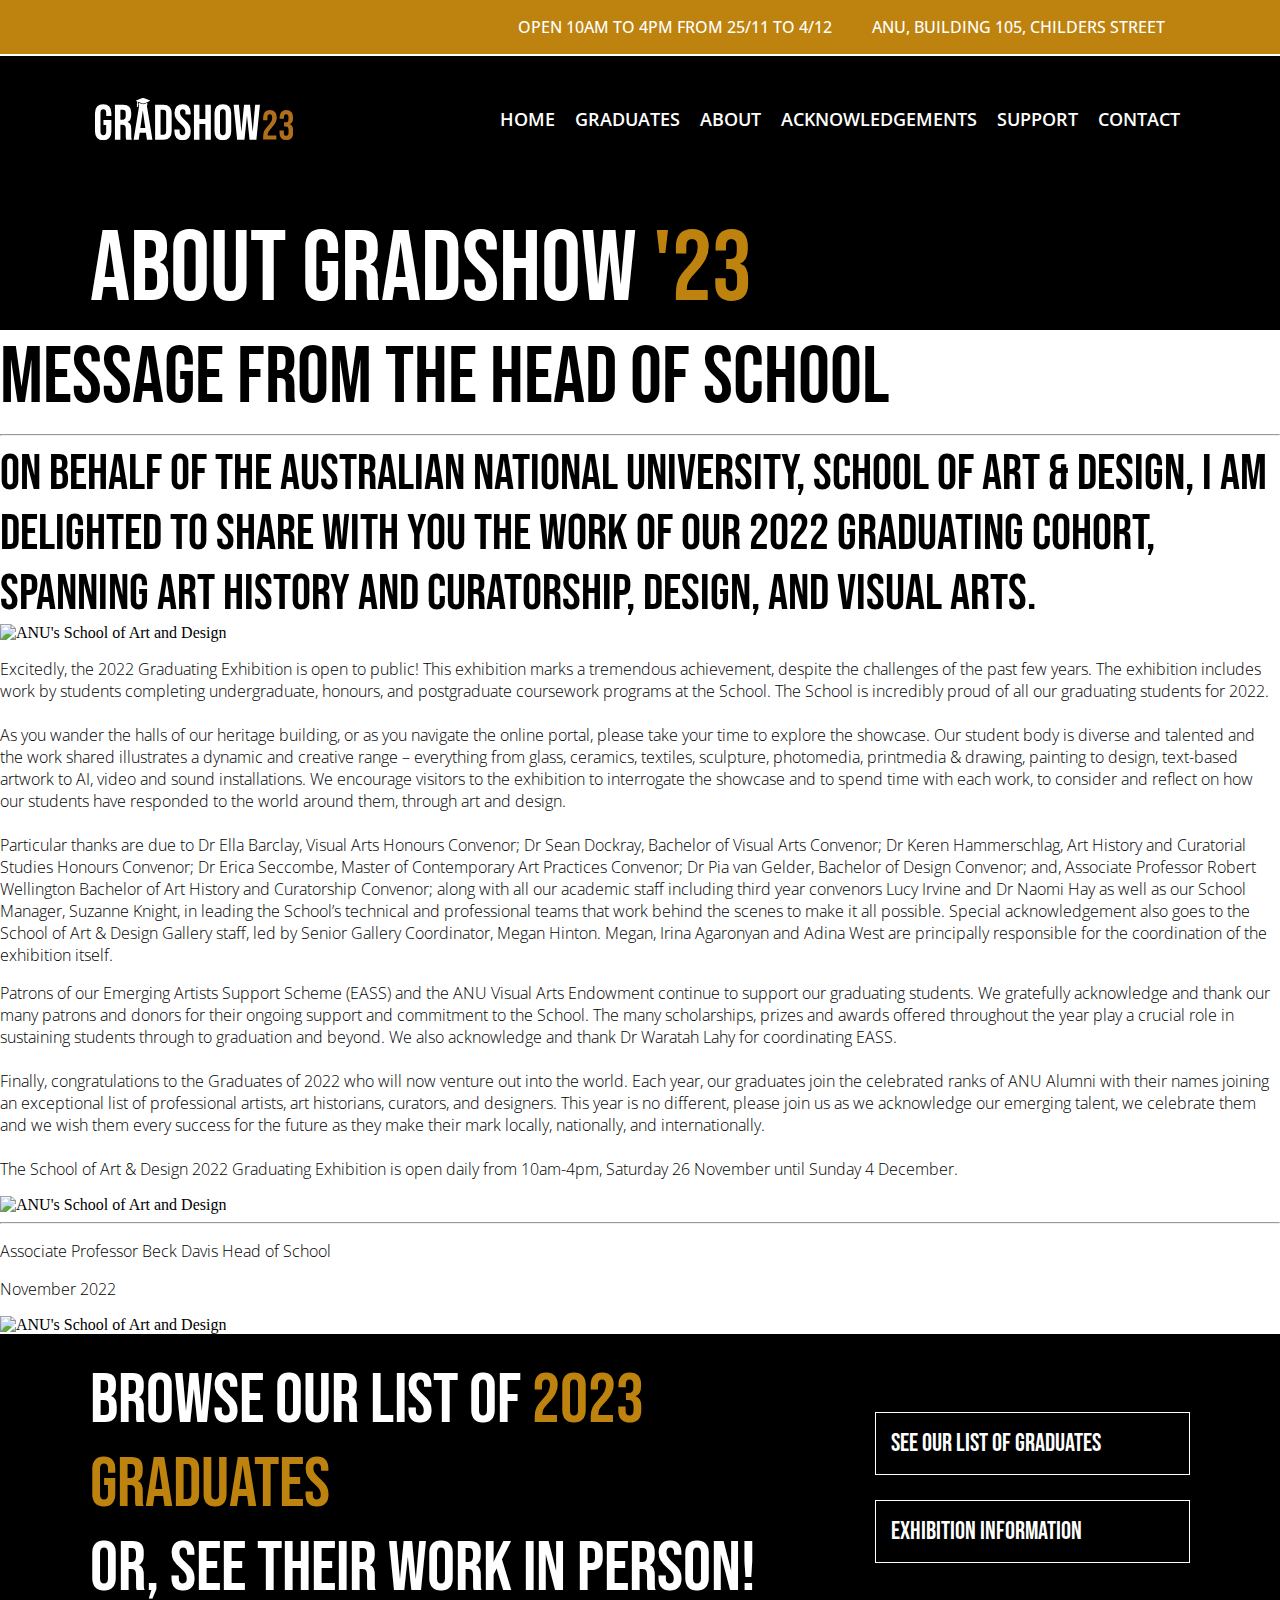
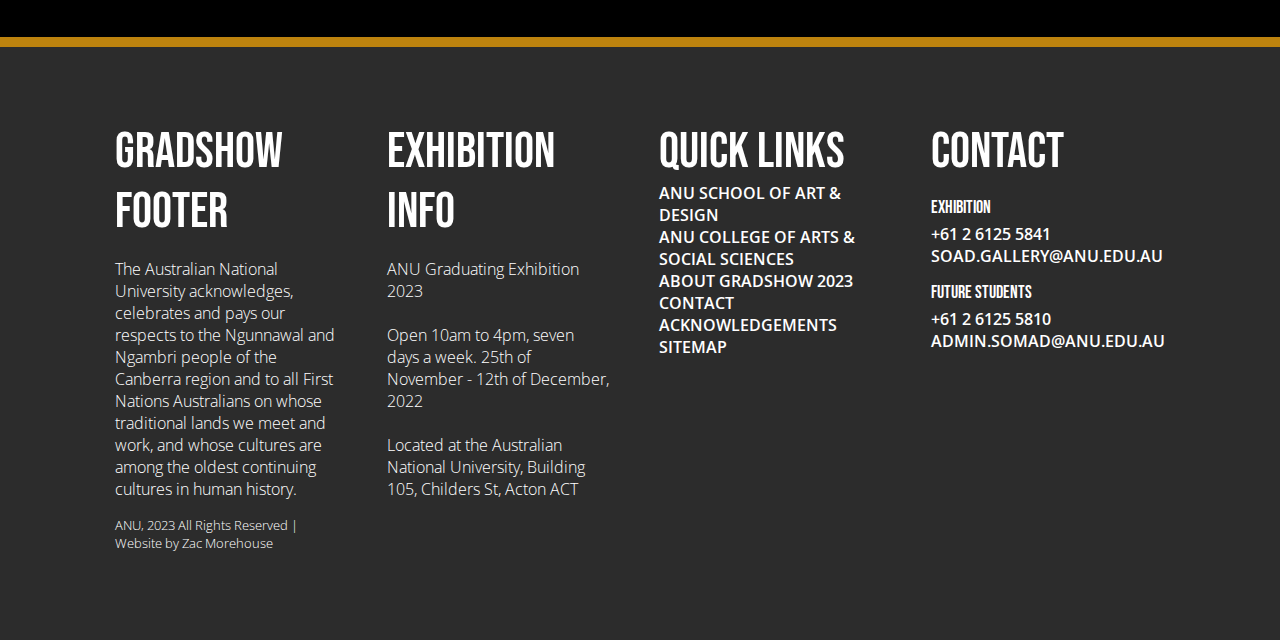
==== about.html @ ca8c3c99 "Further Updates" ====
<!DOCTYPE html>
<html lang="en">

<head>
    <meta charset="UTF-8">
    <meta content="width=device-width, initial-scale=1" name="viewport" />
    <title>About The Gradshow</title>

    <!-- Styles -->
    <link rel="stylesheet" href="/css/styles.css">
    <link rel="stylesheet" href="/css/about.css">

    <!-- Fonts -->
    <link rel="preconnect" href="https://fonts.googleapis.com">
    <link rel="preconnect" href="https://fonts.gstatic.com" crossorigin>
    <link
        href="https://fonts.googleapis.com/css2?family=Bebas+Neue&family=Open+Sans:ital,wght@0,300;0,400;0,500;0,600;0,700;0,800;1,300;1,400;1,500;1,600;1,700;1,800&display=swap"
        rel="stylesheet">

    <!-- Scripts -->
    <script src="/scripts/custom.js"></script>
    <script src="/scripts/templates.js"></script>
    <script src="https://kit.fontawesome.com/bf64e8a004.js" crossorigin="anonymous"></script>

</head>

<body>
    <!-- Header -->
    <header class="globalheader"></header>


    <!-- Page Title Section -->
    <section class="pagetitle">
        <h1> About Gradshow <span id='highlighttext'>'23</span></h1>
    </section>

    <section class="headofschool">
        <div class="staggered">
            <div>
                <h2> Message From The Head Of School</h2>
                <hr>
                <h3> On behalf of the Australian National University, School of Art & Design, I am delighted to share
                    with you the work of our 2022 graduating cohort, spanning art history and curatorship, design, and
                    visual arts. </h3>
                <img src="/" alt="ANU's School of Art and Design">
            </div>
            <div>
                <p> Excitedly, the 2022 Graduating Exhibition is open to public! This exhibition marks a tremendous
                    achievement, despite the challenges of the past few years. The exhibition includes work by students
                    completing undergraduate, honours, and postgraduate coursework programs at the School. The School is
                    incredibly proud of all our graduating students for 2022.
                    <br /> <br />
                    As you wander the halls of our heritage building, or as you navigate the online portal, please take
                    your time to explore the showcase. Our student body is diverse and talented and the work shared
                    illustrates a dynamic and creative range – everything from glass, ceramics, textiles, sculpture,
                    photomedia, printmedia & drawing, painting to design, text-based artwork to AI, video and sound
                    installations. We encourage visitors to the exhibition to interrogate the showcase and to spend time
                    with each work, to consider and reflect on how our students have responded to the world around them,
                    through art and design.
                    <br /> <br />
                    Particular thanks are due to Dr Ella Barclay, Visual Arts Honours Convenor; Dr Sean Dockray,
                    Bachelor of Visual Arts Convenor; Dr Keren Hammerschlag, Art History and Curatorial Studies Honours
                    Convenor; Dr Erica Seccombe, Master of Contemporary Art Practices Convenor; Dr Pia van Gelder,
                    Bachelor of Design Convenor; and, Associate Professor Robert Wellington Bachelor of Art History and
                    Curatorship Convenor; along with all our academic staff including third year convenors Lucy Irvine
                    and Dr Naomi Hay as well as our School Manager, Suzanne Knight, in leading the School’s technical
                    and professional teams that work behind the scenes to make it all possible. Special acknowledgement
                    also goes to the School of Art & Design Gallery staff, led by Senior Gallery Coordinator, Megan
                    Hinton. Megan, Irina Agaronyan and Adina West are principally responsible for the coordination of
                    the exhibition itself.
                </p>
            </div>
        </div>
        <div class="staggered">
            <div>
                <p>
                    Patrons of our Emerging Artists Support Scheme (EASS) and the ANU Visual Arts Endowment continue to support our graduating students. We gratefully acknowledge and thank our many patrons and donors for their ongoing support and commitment to the School. The many scholarships, prizes and awards offered throughout the year play a crucial role in sustaining students through to graduation and beyond. We also acknowledge and thank Dr Waratah Lahy for coordinating EASS.
<br/><br/>
Finally, congratulations to the Graduates of 2022 who will now venture out into the world. Each year, our graduates join the celebrated ranks of ANU Alumni with their names joining an exceptional list of professional artists, art historians, curators, and designers. This year is no different, please join us as we acknowledge our emerging talent, we celebrate them and we wish them every success for the future as they make their mark locally, nationally, and internationally.
<br/><br/>
The School of Art & Design 2022 Graduating Exhibition is open daily from 10am-4pm, Saturday 26 November until Sunday 4 December.
                </p>
                <div id="authorbox">
                    <img src="/" alt="ANU's School of Art and Design">
                    <hr>
                    <div>
                        <p> 
                            Associate Professor Beck Davis Head of School </p>
                            <p>
                                November 2022
                            </p>
                    </div>
                </div>
            </div>
            <div>
                <img src="/" alt="ANU's School of Art and Design">

            </div>
        </div>
    </section>

    <section class="calltoaction">
    </section>
    <!-- Footer -->
    <footer class="globalfooter"></footer>
</body>

</html>
---- css/styles.css ----
/* Template Styles */
/* Header & Footer Styling */
header, footer {
    display:flex;
    flex-direction:row;
    justify-content:space-between;
    align-items:center;
    
}

header {
    flex-wrap:wrap;
	background-color: transparent;
	padding-bottom: 30%;
	margin-bottom: -40% !important;
}


.mainnav, .eventdetails {
    padding-left:7%;
    padding-right:7%;
    width:100%;
    display:flex;
}

.eventdetails {
    background-color:#BD830E;
    flex-direction: row-reverse;
}

.mainnav {
    padding-top:15px;
    padding-bottom:15px;
    justify-content:space-between;
    align-items:center;
}

.mainnav ul {
    display:flex;
}

.mainnav li {
    padding-left:10px;
    padding-right:10px;
    transition:0.4s;

}

.mainnav a {
    color:white;
    font-size:18px;
    
}

.mainnav li:hover {
    transform:scale(1.10);
    transition:0.4s;
}


.eventdetails div {
    display:flex;
    justify-content: center;
    align-items:center;
    padding-right:25px;
}

.eventdetails i {
    padding-right:15px;
}

.eventdetails p {
    color:white;
    font-weight:500;
}

.mainnav svg {
    width:18%;
    height:100px;
    margin-left:5px;
}



footer {
    padding:2% 7% 2% 7%;
    align-items:start;
    background-color:#2C2C2C;
    border-top-style: solid;
    border-width:10px;
    border-color:#BD830E;
    padding-top:50px;
    padding-bottom:50px;
}

footer > * {
    color:white;    
}

.navmenupopup {
display:none;
}

footer h2, h3 {
    font-size:50px !important;
}

footer h4 {
    font-size:18px !important;
    margin:0px;
    padding-bottom:5px;
    padding-top:15px;
}

footer > div { 
width:25%;
padding:25px;
}

footer a {
    color:white !important;
}

#tagline {
    font-size:13px;
}

/* Responsive */
@media only screen and (max-width: 1024px )   {
    footer {
        flex-wrap:wrap;
    }

    footer > div { 
        width:100%;
        padding:15px;

    }

}

/* CTA Styling */
.calltoaction {
    display:flex;
    flex-direction:row;
    align-items:center;
    background-color:black;
    padding-left:7%;
    padding-right:7%;
    padding-top:2%;
    padding-bottom:2%;
}

.calltoaction h2 {
    font-size:70px;
}

.calltoaction > * {
    color:white;
}

.calltoaction hr {
    border-width:2px;
    color:#BD830E;
    border-style:solid;
}

.calltoaction > div:nth-of-type(1) {
    width:70%;
} 

.calltoaction > div:nth-of-type(3) { 
        width: 30%;
        display: flex;
        flex-direction: column;
        align-items: center;
        margin-left: 50px;

}

.calltoaction button {
    margin-top:15px;
    width:100%;   
    
}

#ctaleft {
    display:flex;
    flex-direction:row;
    flex-wrap:nowrap;
    justify-content:space-between;

}

@media only screen and (max-width: 1024px )   {
    .calltoaction {
        flex-wrap:wrap; 
        padding-top:50px;
        padding-bottom:50px;
    }
    .calltoaction div {
        width:100% !important;

    }

    .calltoaction h2 {
        font-size:40px; 
        text-align:center;
    }


    
    #ctaleft {
        display:block;
    }

    .calltoaction > div:nth-of-type(3) { 
        margin-left:0px;
    }

}


/* General Styling */

body {
    margin:0px;
    
}


button {
    border-radius:0;
    border-style:solid;
    border-width:1px;
    border-color:white;
    text-transform:uppercase;
    font-family:'Bebas Neue';
    font-size:25px;
    padding:15px 15px 15px 15px;
    background-color:black;
    color:white;
    margin-top:10px;
    margin-bottom:10px;
    display: flex;
    justify-content: space-between;
    transition:0.4s;

}



button i{
    padding-left:15px;
    transition:0.4s;

}

button:hover {
    background-color:#BD830E;
    transform:scale(1.1);
    transition:0.4s;
}

button:hover i {
    transform:rotate(-90deg) translatex(-5px) translatey(4px) scale(1.025);
    transition:0.4s;


}

ul {
    list-style-type:none;
    padding-left:0px;
    margin:0px;
}

h1, h2, h3, h4 {
    font-family:'Bebas Neue';
    font-size:80px;
    margin:0px;
    padding:0px;
    font-weight:100;
}

p, a {
    font-family:'Open Sans';
    font-size:16px;
    font-weight:100;
}

a {
    font-weight:600;
    text-transform:uppercase;
    text-decoration:none;
    color:black;
    transform:scale(1);
}

#highlighttext {
    color:#BD830E;
}

.pagetitle {
    padding-left:7%;
    padding-right:7%;
    padding-top:12%;
    padding-bottom:0px;
    background-color:black;
    color:white;
}

.pagetitle h1 {
    font-size:100px;
}

@media only screen and (max-width: 480px)   {
    .pagetitle {
        padding:7%;
        padding-top:0px;
        padding-bottom:0px;
        background-color:white;
        color:black;
        display:flex;
    }

    .pagetitle h1 {
        font-size:55px;

    }
    
}

.desktop {
    display:block;
}

.mobile {
    display:none;
}

@media only screen and (max-width: 1024px )   {
    .desktop { 
        display:none;
    }
    .mobile {
        display:block;
    }
}
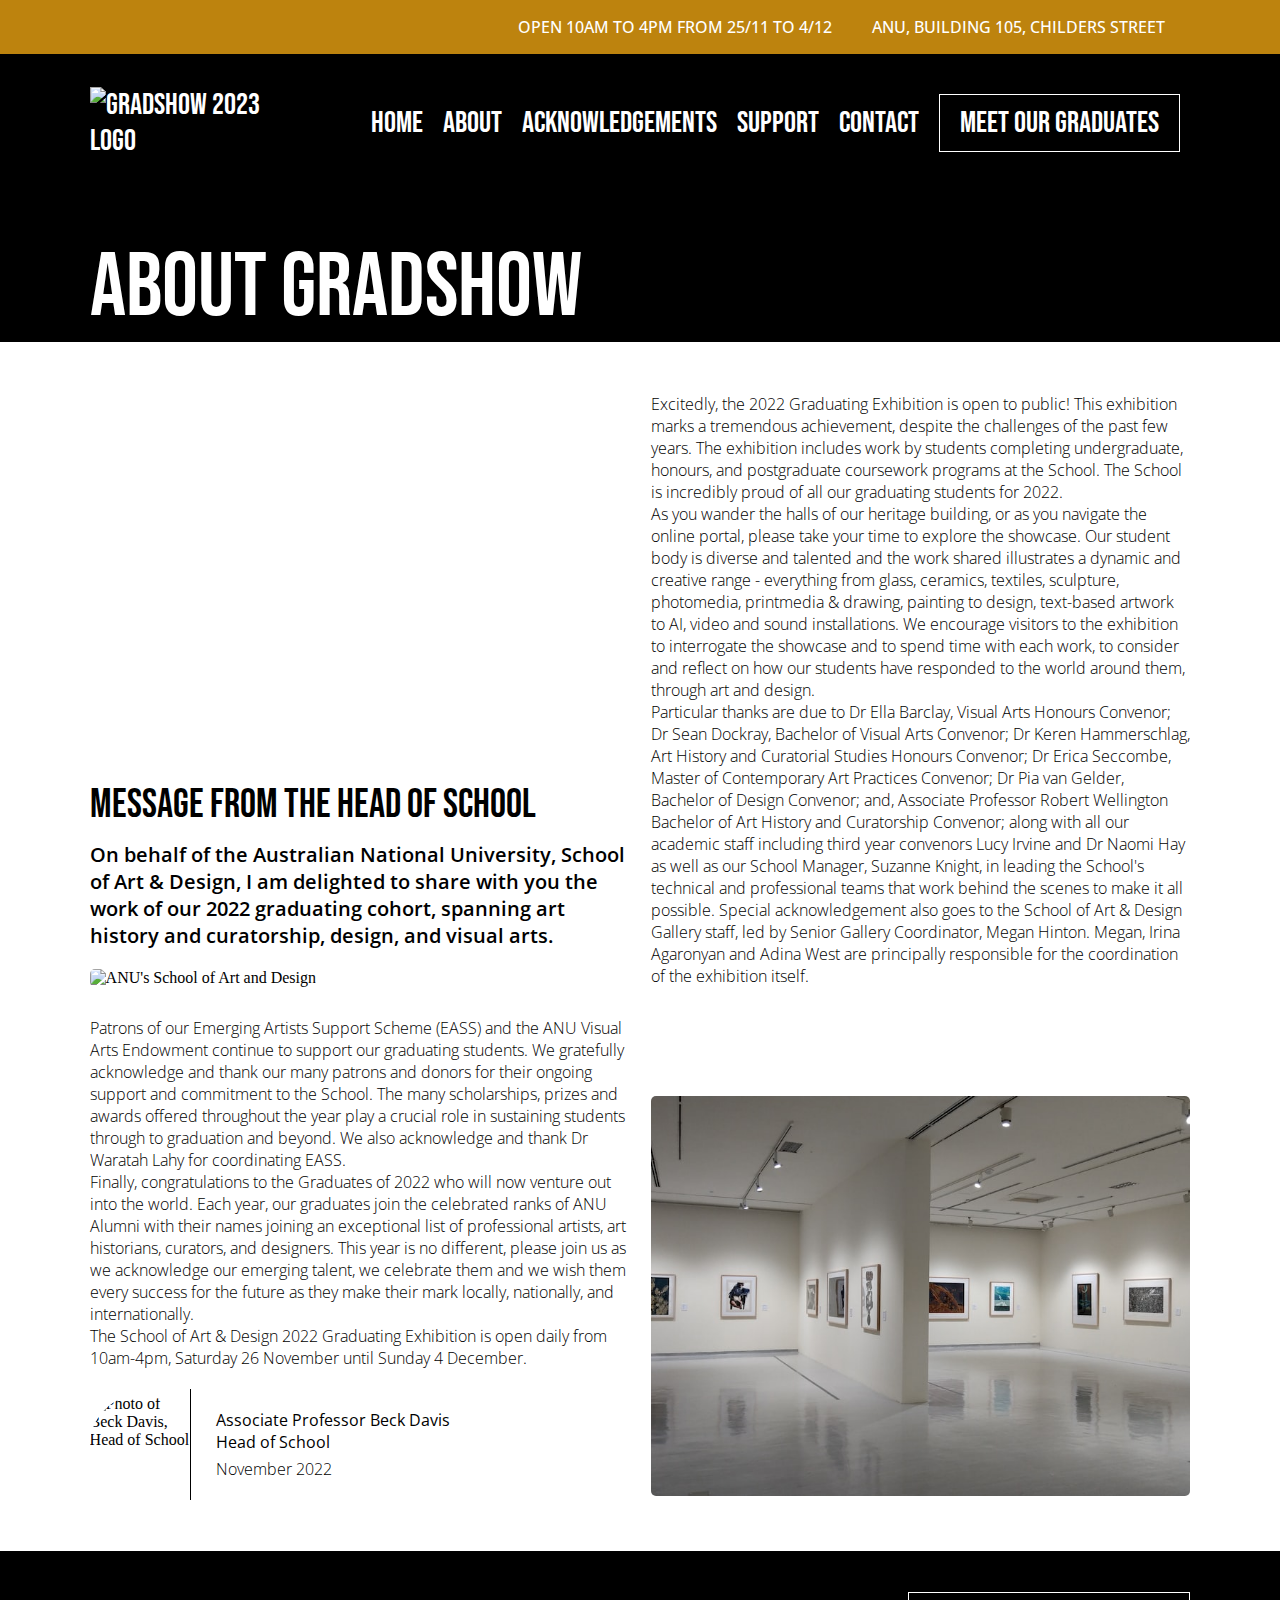
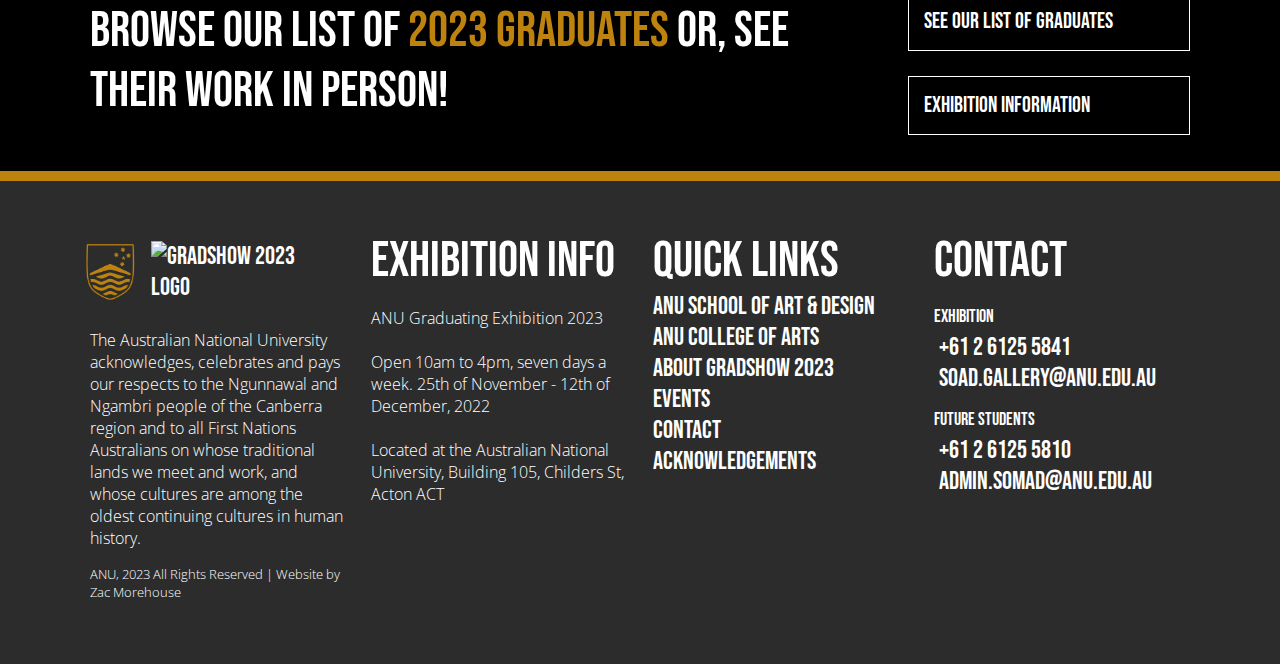
==== commit f78d17d9: "HTML Comments" ====
--- a/about.html
+++ b/about.html
@@ -6,35 +6,32 @@
     <meta content="width=device-width, initial-scale=1" name="viewport" />
     <title>About The Gradshow</title>
 
-    <!-- Styles -->
-    <link rel="stylesheet" href="/css/styles.css">
-    <link rel="stylesheet" href="/css/about.css">
+    <link rel="stylesheet" href="css/styles.css"> <!-- Site-wide global styles -->
+    <link rel="stylesheet" href="css/about.css"> <!-- Page specific styles -->
 
-    <!-- Fonts -->
+    <!-- Linking the relevant fonts via Google (Bebas Neue & Open Sans) -->
     <link rel="preconnect" href="https://fonts.googleapis.com">
     <link rel="preconnect" href="https://fonts.gstatic.com" crossorigin>
     <link
         href="https://fonts.googleapis.com/css2?family=Bebas+Neue&family=Open+Sans:ital,wght@0,300;0,400;0,500;0,600;0,700;0,800;1,300;1,400;1,500;1,600;1,700;1,800&display=swap"
         rel="stylesheet">
 
-    <!-- Scripts -->
-    <script src="/scripts/custom.js"></script>
-    <script src="/scripts/templates.js"></script>
+    <!-- Enqueing Font Awesome to use for icons-->
     <script src="https://kit.fontawesome.com/bf64e8a004.js" crossorigin="anonymous"></script>
 
+    <!-- JavaScript to inject global templates, these include the Header, Footer & CTA -->
+    <script src="scripts/templates.js"></script>
 </head>
 
 <body>
-    <!-- Header -->
-    <header class="globalheader"></header>
 
+    <header class="globalheader"></header> <!-- Header section being injected by /templates.js-->
 
-    <!-- Page Title Section -->
     <section class="pagetitle">
-        <h1> About Gradshow <span id='highlighttext'>'23</span></h1>
+        <h1> About Gradshow </h1>
     </section>
 
-    <section class="headofschool">
+    <section class="maincontent headofschool">
         <div class="staggered">
             <div>
                 <h2> Message From The Head Of School</h2>
@@ -42,28 +39,30 @@
                 <h3> On behalf of the Australian National University, School of Art & Design, I am delighted to share
                     with you the work of our 2022 graduating cohort, spanning art history and curatorship, design, and
                     visual arts. </h3>
-                <img src="/" alt="ANU's School of Art and Design">
+                <img src="images/SOAD-Building.jpg" alt="ANU's School of Art and Design">
             </div>
             <div>
                 <p> Excitedly, the 2022 Graduating Exhibition is open to public! This exhibition marks a tremendous
                     achievement, despite the challenges of the past few years. The exhibition includes work by students
                     completing undergraduate, honours, and postgraduate coursework programs at the School. The School is
                     incredibly proud of all our graduating students for 2022.
-                    <br /> <br />
+                </p>
+                <p>
                     As you wander the halls of our heritage building, or as you navigate the online portal, please take
                     your time to explore the showcase. Our student body is diverse and talented and the work shared
-                    illustrates a dynamic and creative range – everything from glass, ceramics, textiles, sculpture,
+                    illustrates a dynamic and creative range - everything from glass, ceramics, textiles, sculpture,
                     photomedia, printmedia & drawing, painting to design, text-based artwork to AI, video and sound
                     installations. We encourage visitors to the exhibition to interrogate the showcase and to spend time
                     with each work, to consider and reflect on how our students have responded to the world around them,
                     through art and design.
-                    <br /> <br />
+                </p>
+                <p>
                     Particular thanks are due to Dr Ella Barclay, Visual Arts Honours Convenor; Dr Sean Dockray,
                     Bachelor of Visual Arts Convenor; Dr Keren Hammerschlag, Art History and Curatorial Studies Honours
                     Convenor; Dr Erica Seccombe, Master of Contemporary Art Practices Convenor; Dr Pia van Gelder,
                     Bachelor of Design Convenor; and, Associate Professor Robert Wellington Bachelor of Art History and
                     Curatorship Convenor; along with all our academic staff including third year convenors Lucy Irvine
-                    and Dr Naomi Hay as well as our School Manager, Suzanne Knight, in leading the School’s technical
+                    and Dr Naomi Hay as well as our School Manager, Suzanne Knight, in leading the School's technical
                     and professional teams that work behind the scenes to make it all possible. Special acknowledgement
                     also goes to the School of Art & Design Gallery staff, led by Senior Gallery Coordinator, Megan
                     Hinton. Megan, Irina Agaronyan and Adina West are principally responsible for the coordination of
@@ -74,35 +73,48 @@
         <div class="staggered">
             <div>
                 <p>
-                    Patrons of our Emerging Artists Support Scheme (EASS) and the ANU Visual Arts Endowment continue to support our graduating students. We gratefully acknowledge and thank our many patrons and donors for their ongoing support and commitment to the School. The many scholarships, prizes and awards offered throughout the year play a crucial role in sustaining students through to graduation and beyond. We also acknowledge and thank Dr Waratah Lahy for coordinating EASS.
-<br/><br/>
-Finally, congratulations to the Graduates of 2022 who will now venture out into the world. Each year, our graduates join the celebrated ranks of ANU Alumni with their names joining an exceptional list of professional artists, art historians, curators, and designers. This year is no different, please join us as we acknowledge our emerging talent, we celebrate them and we wish them every success for the future as they make their mark locally, nationally, and internationally.
-<br/><br/>
-The School of Art & Design 2022 Graduating Exhibition is open daily from 10am-4pm, Saturday 26 November until Sunday 4 December.
+                    Patrons of our Emerging Artists Support Scheme (EASS) and the ANU Visual Arts Endowment continue to
+                    support our graduating students. We gratefully acknowledge and thank our many patrons and donors for
+                    their ongoing support and commitment to the School. The many scholarships, prizes and awards offered
+                    throughout the year play a crucial role in sustaining students through to graduation and beyond. We
+                    also acknowledge and thank Dr Waratah Lahy for coordinating EASS.
                 </p>
+                <p>
+                    Finally, congratulations to the Graduates of 2022 who will now venture out into the world. Each
+                    year, our graduates join the celebrated ranks of ANU Alumni with their names joining an exceptional
+                    list of professional artists, art historians, curators, and designers. This year is no different,
+                    please join us as we acknowledge our emerging talent, we celebrate them and we wish them every
+                    success for the future as they make their mark locally, nationally, and internationally.
+                </p>
+                <p>
+                    The School of Art & Design 2022 Graduating Exhibition is open daily from 10am-4pm, Saturday 26
+                    November until Sunday 4 December.
+                </p>
+
                 <div id="authorbox">
-                    <img src="/" alt="ANU's School of Art and Design">
+                    <img src="images/beck-davis.jpg" alt="Photo of Beck Davis, Head of School" id="beckdavis">
                     <hr>
                     <div>
-                        <p> 
-                            Associate Professor Beck Davis Head of School </p>
-                            <p>
-                                November 2022
-                            </p>
+                        <p>
+                            <strong>Associate Professor Beck Davis Head of School </strong>
+                        </p>
+                        <p>
+                            November 2022
+                        </p>
                     </div>
                 </div>
             </div>
             <div>
-                <img src="/" alt="ANU's School of Art and Design">
+                <img src="images/gallery.jpg" alt="The Gallery Space of ANU's School of Art and Design">
 
             </div>
         </div>
     </section>
 
-    <section class="calltoaction">
-    </section>
-    <!-- Footer -->
-    <footer class="globalfooter"></footer>
+    <section class="calltoaction"> </section> <!-- CTA section being injected by /templates.js-->
+
+    <footer class="globalfooter"></footer> <!-- Footer section being injected by /templates.js-->
+
 </body>
 
 </html>--- a/css/styles.css
+++ b/css/styles.css
@@ -1,349 +1,702 @@
-/* Template Styles */
-/* Header & Footer Styling */
-header, footer {
+/* Styles.css contains styles that are applied globally to maintain consistency throughout the website.
+These include both the generic styling of fonts, colours, etc. alongside the styling of reused templates (Header, Footer and CTA) */
+
+/* Styling for reusable templates */
+header,
+footer {
+  display: flex;
+  flex-direction: row;
+  justify-content: space-between;
+  align-items: center;
+}
+
+header {
+  flex-wrap: wrap;
+  background-color: transparent;
+  margin-bottom:-150px;
+}
+
+header a,
+footer a {
+  background-color: transparent;
+  padding: 0px;
+  border-style: none;
+}
+
+header a:hover,
+footer a:hover {
+  color: #bd830e;
+  background-color: transparent;
+}
+
+.mainnav,
+.eventdetails {
+  padding-left: 7%;
+  padding-right: 7%;
+  width: 100%;
+  display: flex;
+}
+
+.mobilenav {
+  display:none;
+}
+
+/* Hamburger Menu Styling */
+
+.mobilenav {
+  width: max-content;
+  color: white;
+  transition: transform 0.5s ease;
+}
+
+.mobilenav .checkbox {
+display:none;
+}
+
+
+.mobilenav .checkbox:checked ~ .pulloutmenu {
+  transform: translateX(0%);
+}
+
+.mobilenav .checkbox:checked ~ .hamburger .bar:nth-child(1) {
+  transform: translateY(12px) rotate(45deg);
+}
+
+.mobilenav .checkbox:checked ~ .hamburger .bar:nth-child(2) {
+  opacity: 0;
+}
+
+.mobilenav .checkbox:checked ~ .hamburger .bar:nth-child(3) {
+  transform: translateY(-12px) rotate(-45deg);
+}
+
+.hamburger {
+  width: 32px;
+  height: 32px;
+  position: relative;
+  display: block;
+  transition: transform 0.5s ease;
+  z-index: 1;
+  cursor: pointer;
+  padding-top: 5px;
+}
+
+.hamburger .bar {
+  display: block;
+  width: 100%;
+  height: 2px;
+  background-color: white;
+  transition: all 0.5s ease;
+}
+
+.hamburger .bar:not(:first-child) {
+  margin-top: 10px;
+}
+
+.pulloutmenu {
+  position: fixed;
+  left: 0;
+  top: 0;
+  height: 100%;
+  width: max-content;
+  max-width: 100%;
+  padding: 22px;
+  background: black;
+  transform: translateX(-100%);
+  transition: transform 0.5s ease;
+  display:flex;
+  flex-direction:column;
+  padding-right:50px;
+}
+
+.pulloutmenu a {
+  font-size:45px !important;
+}
+
+.pulloutmenu .logo {
+  width:20%;
+  filter:unset;
+  margin-top:15px;
+}
+
+.pulloutmenu ul {
+  display:flex;
+  flex-direction:column;
+  margin-top:30px;
+}
+
+
+.pulloutmenu hr {
+  width:100%;
+  color:#bd830e;
+  margin-top:15px;
+}
+
+.pulloutmenu nav li {
+  width:100%;
+}
+
+.pullouteventdetails {
+  margin-top:auto;
+  margin-bottom:75px;
+}
+
+.pullouteventdetails p {
+  font-weight:500;
+
+}
+
+
+.cloned {
+  visibility: hidden;
+}
+
+.eventdetails {
+  background-color: #bd830e;
+  flex-direction: row-reverse;
+}
+
+.mainnav {
+  padding-top: 30px;
+  padding-bottom: 30px;
+  justify-content: space-between;
+  align-items: center;
+  z-index: 999;
+}
+
+.mainnav ul {
+  display: flex;
+  align-items: center;
+}
+
+.mainnav li {
+  padding-left: 10px;
+  padding-right: 10px;
+  transition: 0.4s;
+}
+
+.mainnav a {
+  color: white;
+  font-size: 30px;
+  font-family: "Bebas Neue";
+  font-weight: 100;
+}
+
+.mainnav li:hover {
+  transform: scale(1.1);
+  transition: 0.4s;
+}
+
+.graduatesbutton {
+  padding: 10px 20px 10px 20px;
+  font-size: 26px;
+  border-style: solid;
+  border-width: 1px;
+  border-color: white;
+  text-transform: uppercase;
+  transition: 0.4s;
+  text-decoration: none;
+  display: flex;
+}
+
+.graduatesbutton:hover {
+  color: white !important;
+  background-color: #bd830e;
+  transform: scale(1);
+}
+
+.eventdetails div {
+  display: flex;
+  justify-content: center;
+  align-items: center;
+  padding-right: 25px;
+}
+
+.eventdetails i {
+  padding-right: 15px;
+}
+
+.eventdetails p {
+  color: white;
+  font-weight: 500;
+}
+
+.menulogo {
+  width: 17.5% !important;
+}
+
+.menulogo img {
+  width: 100%;
+}
+
+footer {
+  padding: 2% 7% 2% 7%;
+  align-items: start;
+  background-color: #2c2c2c;
+  border-top-style: solid;
+  border-width: 10px;
+  border-color: #bd830e;
+  padding-top: 50px;
+  padding-bottom: 50px;
+  gap: 25px;
+}
+
+footer > * {
+  color: white;
+}
+
+.footerlogos {
+  display: flex;
+  flex-direction: row;
+  flex-wrap: nowrap;
+  gap: 15px;
+  align-items: center;
+}
+
+.footerlogos a {
+  width: 60%;
+}
+
+.footerlogos a:hover {
+  transform: unset;
+}
+
+#anulogo {
+  width: 20%;
+  height: 75px;
+  object-fit: contain;
+  margin-left: -5px;
+}
+
+#gradshowlogo {
+  width: 100%;
+}
+
+.navmenupopup {
+  display: none;
+}
+
+footer h3 {
+  font-size: clamp(50px, 1.5em, 30px) !important;
+}
+
+footer h4 {
+  font-size: 18px !important;
+  margin: 0px;
+  padding-bottom: 5px;
+  padding-top: 15px;
+}
+
+footer > div {
+  width: 25%;
+}
+
+footer a {
+  color: white;
+  transition: 0.25s;
+}
+
+footer a i {
+  padding-left: 0px;
+  padding-right: 5px;
+  transform: scale(0.7);
+}
+
+footer a:hover {
+  color: #bd830e;
+  transition: 0.25s;
+  transform: unset;
+}
+
+footer a:hover i {
+  color: #bd830e;
+  transform: unset;
+  transform: scale(0.7);
+}
+
+footer svg {
+  width: 100%;
+  height: 50px;
+}
+
+#tagline {
+  font-size: 13px;
+}
+
+/* CTA Styling */
+.calltoaction {
+  display: flex;
+  flex-direction: row;
+  align-items: center;
+  background-color: black;
+  padding-left: 7%;
+  padding-right: 7%;
+  padding-top: 2%;
+  padding-bottom: 2%;
+}
+
+.calltoaction h2 {
+  font-size: 70px;
+}
+
+.calltoaction > * {
+  color: white;
+}
+
+.calltoaction hr {
+  border-width: 2px;
+  color: #bd830e;
+  border-style: solid;
+}
+
+.calltoaction > div:nth-of-type(1) {
+  width: 70%;
+}
+
+.calltoaction > div:nth-of-type(3) {
+  width: 30%;
+  display: flex;
+  flex-direction: column;
+  align-items: end;
+  margin-left: 50px;
+}
+
+.calltoaction a {
+  margin-top: 15px;
+  width: 300px;
+  display: flex;
+  justify-content: space-between;
+}
+
+#ctaleft {
+  display: flex;
+  flex-direction: row;
+  flex-wrap: nowrap;
+  justify-content: space-between;
+}
+
+.calltoaction .responsive {
+  display:none;
+}
+
+.mainnav i {
+  display: none;
+}
+
+
+
+
+
+.menulogo {
+  all: unset;
+  filter: unset;
+  cursor: pointer;
+}
+
+.menulogo:hover {
+  all: unset;
+  cursor: pointer;
+}
+
+/* General Styling */
+
+body {
+  margin: 0px;
+}
+
+a {
+  border-radius: 0;
+  border-style: solid;
+  border-width: 1px;
+  border-color: white;
+  text-transform: uppercase;
+  font-family: "Bebas Neue";
+  font-size: 25px;
+  padding: 15px 15px 15px 15px;
+  background-color: black;
+  color: white;
+  margin-top: 10px;
+  margin-bottom: 10px;
+  justify-content: space-between;
+  transition: 0.4s;
+  transform: scale(1);
+  text-decoration: none;
+}
+
+a i {
+  padding-left: 15px;
+  transition: 0.4s;
+}
+
+a:hover {
+  background-color: #bd830e;
+  transform: scale(1.1);
+  transition: 0.4s;
+}
+
+a:hover i {
+  transform: rotate(-90deg) translatex(-5px) translatey(4px) scale(1.025);
+  transition: 0.4s;
+}
+
+ul {
+  list-style-type: none;
+  padding-left: 0px;
+  margin: 0px;
+}
+
+h1,
+h2,
+h3,
+h4 {
+  font-family: "Bebas Neue";
+  font-size: 80px;
+  margin: 0px;
+  padding: 0px;
+  font-weight: 100;
+}
+
+p {
+  font-family: "Open Sans";
+  font-size: 16px;
+  font-weight: 100;
+}
+
+#highlighttext {
+  color: #bd830e;
+}
+
+.pagetitle {
+  padding-left: 7%;
+  padding-right: 7%;
+  padding-top: 12%;
+  padding-bottom: 0px;
+  background-color: black;
+  color: white;
+}
+
+.pagetitle h1 {
+  font-size: clamp(55px, 7vw, 100px);}
+
+.desktop {
+  display: flex;
+}
+
+.mobile {
+  display: none !important;
+}
+
+.maincontent {
+  padding: 4% 7% 4% 7%;
+}
+
+
+
+/* Large Laptop Sizing */
+@media only screen and (max-width: 1368px) {
+  .calltoaction .responsive {
+    display:flex;
+  }
+
+  .calltoaction .large {
+    display:none;
+  }
+  .pagetitle {
+    padding-top:15% !important;
+  }
+
+  .calltoaction h2 {
+    font-size: 50px;
+  }
+
+  .calltoaction a {
+    width:250px;
+    font-size:22px;
+  }
+
+
+
+
+}
+
+/* Optimal breaking point for hamburger menu */
+@media only screen and (max-width: 1170px) {
+  .mobilenav {
+    display:block;
+
+  }
+  .desktopnav {
+    display:none;
+  }
+
+  .menulogo {
+    width:30% !important;
+  }
+
+}
+
+/* Small Laptop Sizing */
+@media only screen and (max-width: 1024px) {
+  .calltoaction {
+    flex-wrap: wrap;
+    padding-top: 50px;
+    padding-bottom: 50px;
+  }
+  .calltoaction div {
+    width: 100% !important;
+  }
+
+  .calltoaction h2 {
+    font-size: 50px;
+    text-align: center;
+  }
+
+  #ctaleft {
+    display: block;
+  }
+
+  .calltoaction > div:nth-of-type(3) {
+    margin-left: 0px;
+    width:100%;
     display:flex;
     flex-direction:row;
-    justify-content:space-between;
-    align-items:center;
-    
-}
-
-header {
+    justify-content: center;
+    gap:15px;
+  }
+
+  .pagetitle {
+    padding-top:20% !important;
+  }
+
+  footer > div {
+    width:48%;
+  }
+
+  footer {
     flex-wrap:wrap;
-	background-color: transparent;
-	padding-bottom: 30%;
-	margin-bottom: -40% !important;
-}
-
-
-.mainnav, .eventdetails {
-    padding-left:7%;
-    padding-right:7%;
-    width:100%;
-    display:flex;
-}
-
-.eventdetails {
-    background-color:#BD830E;
-    flex-direction: row-reverse;
-}
-
-.mainnav {
+  }
+
+  .mainnav, .eventdetails {
     padding-top:15px;
     padding-bottom:15px;
     justify-content:space-between;
+  }
+
+  .mainnav, .eventdetails p {
+    font-size:14px;
+  }
+
+  .mainnav {
+    padding-top: 25px;
+  }
+
+}
+
+/* Tablet Sizing */
+@media only screen and (max-width: 768px) {
+  footer {
+    flex-wrap: wrap;
+  }
+
+  footer > div {
+    width: 100%;
+    padding: 15px;
+  }
+
+  .pagetitle {
+    padding: 7%;
+    padding-top: 0px;
+    padding-bottom: 0px;
+    background-color: white;
+    color: black;
+    display: flex;
+    margin-top: 50px;
+  }
+
+  .calltoaction h2 {
+    font-size: 40px;
+  }
+
+  .mainnav {
+    background-color: black;
+    width: 88%;
+    display: flex;
+    flex-wrap: nowrap;
+    position: fixed;
+    top: 0%;
+    justify-content: space-between;
+    overflow: hidden;
     align-items:center;
-}
-
-.mainnav ul {
-    display:flex;
-}
-
-.mainnav li {
-    padding-left:10px;
-    padding-right:10px;
-    transition:0.4s;
-
-}
-
-.mainnav a {
-    color:white;
-    font-size:18px;
+    border-style: solid;
+    border-width: 0px;
+    border-bottom-width: 15px !important;
+    border-color: #bd830e;
+    padding-top:35px;
+    padding-bottom:35px;
+  }
+  .mainnav svg {
+    width: 40%;
+    padding-left: 7%;
+  }
+
+  .mainnav i {
+    display: flex;
+  }
+
+  header {
+    margin: 0 !important;
+  }
+
+  .mainnav i {
+    padding-right: 7%;
+  }
+
+
+  footer {
+    gap:0px !important;
+  }
+
+  .calltoaction > div:nth-of-type(3) {
+    flex-wrap:wrap;
+  
     
-}
-
-.mainnav li:hover {
-    transform:scale(1.10);
-    transition:0.4s;
-}
-
-
-.eventdetails div {
-    display:flex;
-    justify-content: center;
-    align-items:center;
-    padding-right:25px;
-}
-
-.eventdetails i {
-    padding-right:15px;
-}
-
-.eventdetails p {
-    color:white;
-    font-weight:500;
-}
-
-.mainnav svg {
-    width:18%;
-    height:100px;
-    margin-left:5px;
-}
-
-
-
-footer {
-    padding:2% 7% 2% 7%;
-    align-items:start;
-    background-color:#2C2C2C;
-    border-top-style: solid;
-    border-width:10px;
-    border-color:#BD830E;
-    padding-top:50px;
-    padding-bottom:50px;
-}
-
-footer > * {
-    color:white;    
-}
-
-.navmenupopup {
-display:none;
-}
-
-footer h2, h3 {
-    font-size:50px !important;
-}
-
-footer h4 {
-    font-size:18px !important;
+  }
+
+  .eventdetails {
+    display:none; 
+  }
+
+  .calltoaction .responsive {
+    margin-bottom:15px;
+  }
+
+  .calltoaction a {
     margin:0px;
-    padding-bottom:5px;
-    padding-top:15px;
-}
-
-footer > div { 
-width:25%;
-padding:25px;
-}
-
-footer a {
-    color:white !important;
-}
-
-#tagline {
-    font-size:13px;
-}
-
-/* Responsive */
-@media only screen and (max-width: 1024px )   {
-    footer {
-        flex-wrap:wrap;
-    }
-
-    footer > div { 
-        width:100%;
-        padding:15px;
-
-    }
-
-}
-
-/* CTA Styling */
-.calltoaction {
-    display:flex;
-    flex-direction:row;
-    align-items:center;
-    background-color:black;
-    padding-left:7%;
-    padding-right:7%;
-    padding-top:2%;
-    padding-bottom:2%;
-}
-
-.calltoaction h2 {
-    font-size:70px;
-}
-
-.calltoaction > * {
-    color:white;
-}
-
-.calltoaction hr {
-    border-width:2px;
-    color:#BD830E;
-    border-style:solid;
-}
-
-.calltoaction > div:nth-of-type(1) {
-    width:70%;
-} 
-
-.calltoaction > div:nth-of-type(3) { 
-        width: 30%;
-        display: flex;
-        flex-direction: column;
-        align-items: center;
-        margin-left: 50px;
-
-}
-
-.calltoaction button {
-    margin-top:15px;
-    width:100%;   
-    
-}
-
-#ctaleft {
-    display:flex;
-    flex-direction:row;
-    flex-wrap:nowrap;
-    justify-content:space-between;
-
-}
-
-@media only screen and (max-width: 1024px )   {
-    .calltoaction {
-        flex-wrap:wrap; 
-        padding-top:50px;
-        padding-bottom:50px;
-    }
-    .calltoaction div {
-        width:100% !important;
-
-    }
-
-    .calltoaction h2 {
-        font-size:40px; 
-        text-align:center;
-    }
-
-
-    
-    #ctaleft {
-        display:block;
-    }
-
-    .calltoaction > div:nth-of-type(3) { 
-        margin-left:0px;
-    }
-
-}
-
-
-/* General Styling */
-
-body {
-    margin:0px;
-    
-}
-
-
-button {
-    border-radius:0;
-    border-style:solid;
-    border-width:1px;
-    border-color:white;
-    text-transform:uppercase;
-    font-family:'Bebas Neue';
-    font-size:25px;
-    padding:15px 15px 15px 15px;
-    background-color:black;
-    color:white;
-    margin-top:10px;
-    margin-bottom:10px;
+  }
+  .menulogo {
     display: flex;
-    justify-content: space-between;
-    transition:0.4s;
-
-}
-
-
-
-button i{
-    padding-left:15px;
-    transition:0.4s;
-
-}
-
-button:hover {
-    background-color:#BD830E;
-    transform:scale(1.1);
-    transition:0.4s;
-}
-
-button:hover i {
-    transform:rotate(-90deg) translatex(-5px) translatey(4px) scale(1.025);
-    transition:0.4s;
-
-
-}
-
-ul {
-    list-style-type:none;
-    padding-left:0px;
-    margin:0px;
-}
-
-h1, h2, h3, h4 {
-    font-family:'Bebas Neue';
-    font-size:80px;
-    margin:0px;
-    padding:0px;
-    font-weight:100;
-}
-
-p, a {
-    font-family:'Open Sans';
-    font-size:16px;
-    font-weight:100;
-}
-
-a {
-    font-weight:600;
-    text-transform:uppercase;
-    text-decoration:none;
-    color:black;
-    transform:scale(1);
-}
-
-#highlighttext {
-    color:#BD830E;
-}
-
-.pagetitle {
-    padding-left:7%;
-    padding-right:7%;
-    padding-top:12%;
-    padding-bottom:0px;
-    background-color:black;
-    color:white;
-}
-
-.pagetitle h1 {
-    font-size:100px;
-}
-
-@media only screen and (max-width: 480px)   {
-    .pagetitle {
-        padding:7%;
-        padding-top:0px;
-        padding-bottom:0px;
-        background-color:white;
-        color:black;
-        display:flex;
-    }
-
-    .pagetitle h1 {
-        font-size:55px;
-
-    }
-    
-}
-
-.desktop {
-    display:block;
-}
-
-.mobile {
-    display:none;
-}
-
-@media only screen and (max-width: 1024px )   {
-    .desktop { 
-        display:none;
-    }
-    .mobile {
-        display:block;
-    }
-}+  }
+  .pagetitle {
+    padding-top: 150px !important;
+  }
+}
+
+/* Phone Sizing */
+@media only screen and (max-width: 480px) {
+
+  .menulogo {
+    width:50% !important;
+  }
+
+  footer h3 {
+    font-size:30px !important;
+  }
+}
+
+.hamburger {
+  width: 30px;
+  height: 26px;
+}
+
+
+
--- a/css/about.css
+++ b/css/about.css
@@ -0,0 +1,155 @@
+.maincontent {
+    display:flex;
+    gap:30px;
+    flex-wrap:wrap;
+}
+.maincontent h2 {
+    font-size:50px;
+}
+
+.maincontent h3 {
+    font-size:20px !important;
+    font-family:'Open Sans';
+    font-weight:600;
+    margin-top:15px;
+    margin-bottom:25px;
+ 
+}
+
+.maincontent hr {
+    color:#BD830E;
+    display:none;
+}
+
+.maincontent img {
+    width:100%;
+    height:450px;
+    object-fit:cover;
+    border-radius:5px;
+}
+
+.staggered {
+    display:flex;
+    flex-direction:row;
+    gap:3%;
+    align-items: end;
+}
+
+
+
+.staggered div {
+    width:50%;
+}
+
+.staggered p {
+    margin:0px;
+}
+
+#authorbox {
+    display:flex;
+    flex-direction:row;
+    width:100%;
+    align-items:center;
+    margin-top:25px;
+
+
+}
+
+#authorbox div:last-child {
+    border-style:solid;
+    border-width:0px;
+    border-left-width:1px;
+    padding:15px 20px 15px 20px
+}
+
+#authorbox p {
+    margin:5px;
+}
+
+#beckdavis {
+    width:100px;
+    height:100px;
+    border-radius:100px;
+    object-fit:cover;
+}
+
+/* Responsive Views */
+/* Large Laptop Sizing (1368px and below) */
+@media only screen and (max-width: 1368px) {
+    .maincontent h2 {
+        font-size: 40px;
+    }
+    .maincontent h3 {
+        font-size: 18px;
+        margin-top: 12px;
+        margin-bottom: 20px;
+    }
+    .maincontent img {
+        height: 400px;
+    }
+    .staggered {
+        gap: 2%;
+    }
+    #authorbox {
+        margin-top: 20px;
+    }
+
+}
+
+
+/* Small Laptop Sizing (1024px and below) */
+@media only screen and (max-width: 1024px) {
+    .staggered div {
+        width:100%;
+    }
+    .staggered {
+        flex-direction: column;
+        gap: 10px;
+        
+    }
+}
+
+/* Tablet Sizing (768px and below) */
+@media only screen and (max-width: 768px) {
+    .maincontent h2 {
+        font-size: 20px;
+        text-transform: uppercase;
+    }
+    .maincontent h3 {
+        font-size: 16px;
+        margin-bottom: 15px;
+    }
+    .maincontent hr {
+        display: block;
+        margin-top: 15px;
+        margin-bottom: 15px;
+    }
+    .staggered {
+        flex-direction: column;
+        gap: 10px;
+    }
+}
+
+/* Phone Sizing (480px and below) */
+@media only screen and (max-width: 480px) {
+    .maincontent h2 {
+        font-size: 18px;
+    }
+    .maincontent h3 {
+        font-size: 14px;
+    }
+    .maincontent img {
+        height: 300px;
+    }
+    .staggered {
+        gap: 5%;
+    }
+    #authorbox {
+        margin-top: 15px;
+        margin-bottom:15px;
+    }
+
+    img {
+        margin-bottom:15px;
+    }
+}
